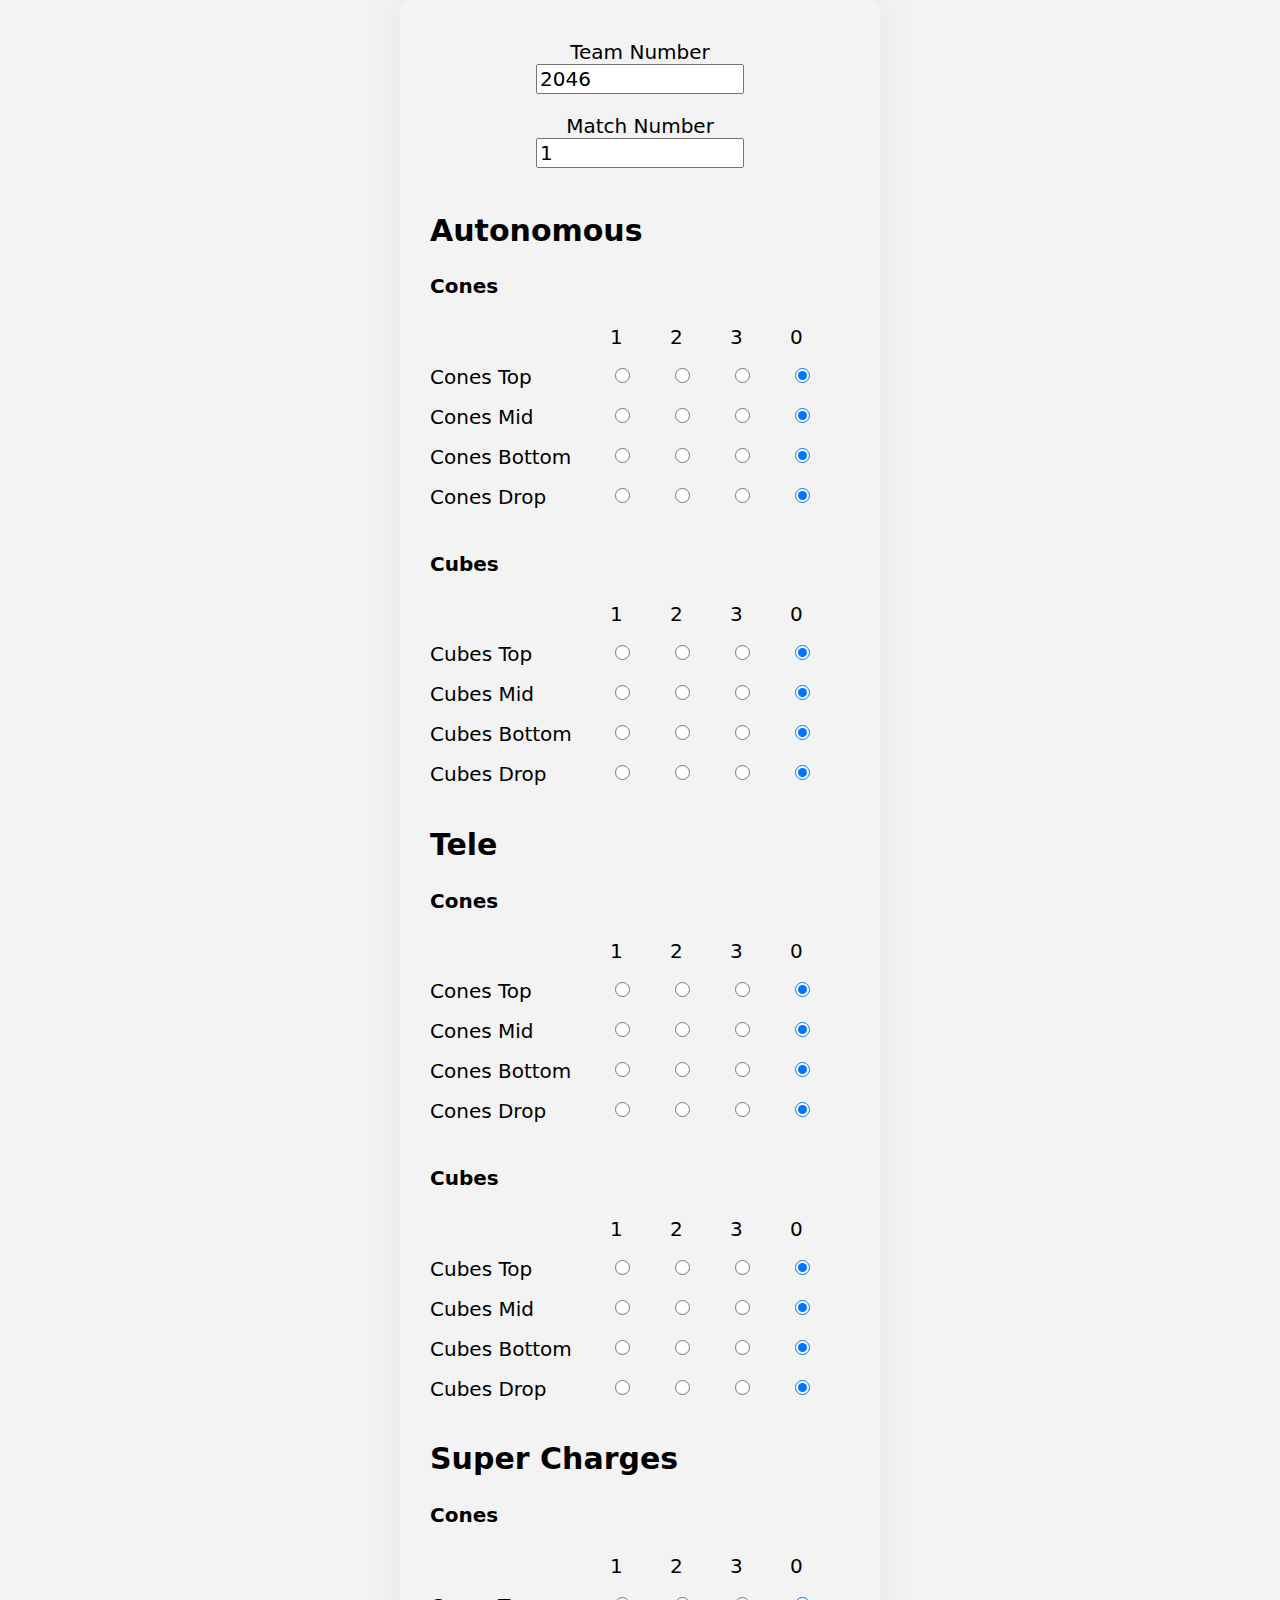
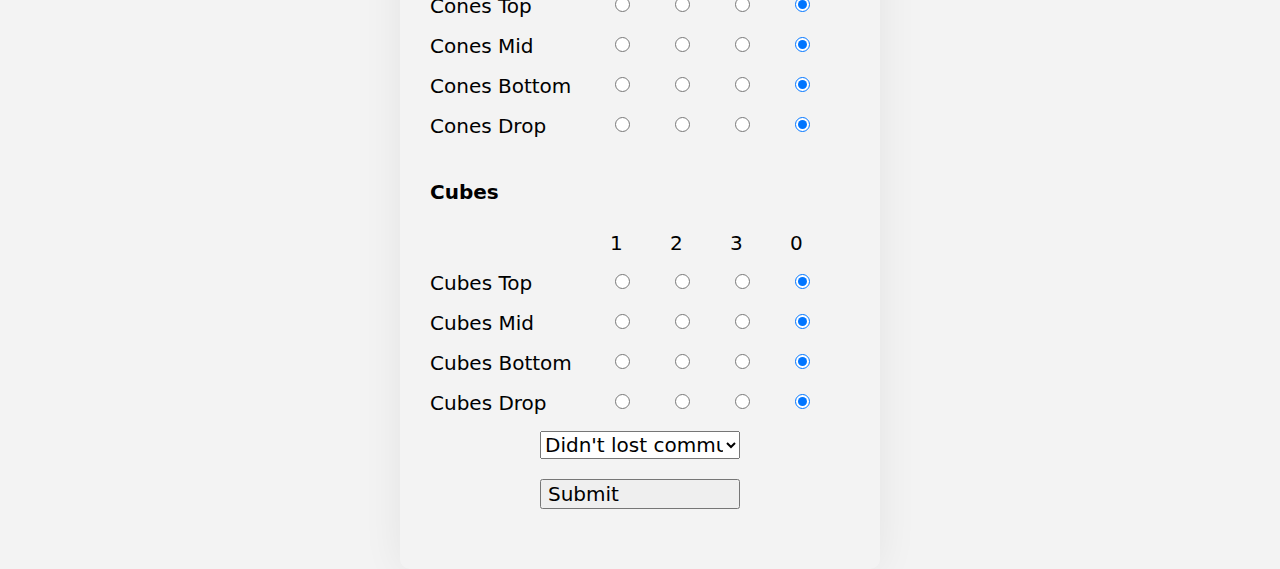
==== AppForScouts/index.html @ 61e13f90 "pushingFrombat" ====
<!DOCTYPE html>
<html lang="en-US" dir="ltr">
  <head>
    <meta charset="UTF-8" />
    <meta name="viewport" content="width=device-width,initial-scale=1" />
    <link rel="shortcut icon" href="icon512.png" />
    <title>Bear Metal Scouting</title>
    <link rel="manifest" href="manifest.json">
    <link rel="stylesheet" href="converter.css">

    
  </head>

  <style>
    
  .grid {
    display: grid;
    grid-template-columns: repeat(7, 60px);
    grid-auto-rows: 40px;
  }
  .rowLabel {
    grid-column-end: span 3;
  }

  .modal {
  display: none; /* Hidden by default */
  position: fixed; /* Stay in place */
  z-index: 1; /* Sit on top */
  left: 0;
  top: 0;
  width: 100%; /* Full width */
  height: 100%; /* Full height */
  overflow: auto; /* Enable scroll if needed */
  background-color: rgb(0,0,0); /* Fallback color */
  background-color: rgba(0,0,0,0.4); /* Black w/ opacity */
}

/* Modal Content/Box */
.modal-content {
  background-color: #fefefe;
  margin: 15% auto; /* 15% from the top and centered */
  padding: 20px;
  border: 1px solid #888;
  width: 80%; /* Could be more or less, depending on screen size */
}

/* The Close Button */
.close {
  color: #aaa;
  float: right;
  font-size: 28px;
  font-weight: bold;
}

.close:hover,
.close:focus {
  color: black;
  text-decoration: none;
  cursor: pointer;
}

  </style>
  <body>
    <form id="converter" method="POST" action="localhost://getdata.php">
        <label for="teamNumber">Team Number</label>
        <input type="number" id="teamNumber" name="teamNumberField" value="2046" />
        <label for="robotPosition">Match Number</label>
        <input type="number" id="matchNumber" name="mathNumberField" value="1" />

        <div class="Auto">
          <h2>Autonomous</h2>
          <h4>Cones</h4>
          <div class="grid">
            <div class="rowLabel"></div>
            <div class="grid-item">1</div>
            <div class="grid-item">2</div>
            <div class="grid-item">3</div>
            <div class="grid-item">0</div>
            <div class="rowLabel">Cones Top</div>
            <div class="grid-item">
              <input type="radio" name="autoConesTop" id="autoConesTop1" style="height:15px; width:15px; vertical-align: middle;" value="1">
              </div>
            <div class="grid-item">
              <input type="radio" name="autoConesTop" id="autoConesTop2" style="height:15px; width:15px; vertical-align: middle;" value="2">
              </div>
            <div class="grid-item">
              <input type="radio" name="autoConesTop" id="autoConesTop3" style="height:15px; width:15px; vertical-align: middle;" value="3">
              </div>
            <div class="grid-item">
              <input type="radio" name="autoConesTop" id="autoConesTop0" style="height:15px; width:15px; vertical-align: middle;" value="0" checked>
              </div>
  
  
              <div class="rowLabel">Cones Mid</div>
            <div class="grid-item">
              <input type="radio" name="autoConesMiddle" id="autoConesMiddle1" style="height:15px; width:15px; vertical-align: middle;" value="1">
              </div>
            <div class="grid-item">
              <input type="radio" name="autoConesMiddle" id="autoConesMiddle2" style="height:15px; width:15px; vertical-align: middle;" value="2">
              </div>
            <div class="grid-item">
              <input type="radio" name="autoConesMiddle" id="autoConesMiddle3" style="height:15px; width:15px; vertical-align: middle;" value="3">
              </div>
            <div class="grid-item">
              <input type="radio" name="autoConesMiddle" id="autoConesMiddle0" style="height:15px; width:15px; vertical-align: middle;" value="0" checked>
            </div>
  
  
             <div class="rowLabel">Cones Bottom</div>
            <div class="grid-item">
              <input type="radio" name="autoConesBottom" id="autoConesBottom1" style="height:15px; width:15px; vertical-align: middle;" value="1">
              </div>
            <div class="grid-item">
              <input type="radio" name="autoConesBottom" id="autoConesBottom2" style="height:15px; width:15px; vertical-align: middle;" value="2">
              </div>
            <div class="grid-item">
              <input type="radio" name="autoConesBottom" id="autoConesBottom3" style="height:15px; width:15px; vertical-align: middle;" value="3">
              </div>
            <div class="grid-item">
              <input type="radio" name="autoConesBottom" id="autoConesBottom0" style="height:15px; width:15px; vertical-align: middle;" value="0" checked>
            </div>
  
            
            <div class="rowLabel">Cones Drop</div>
            <div class="grid-item">
              <input type="radio" name="autoConesDrop" id="autoConesDrop1" style="height:15px; width:15px; vertical-align: middle;" value="1">
              </div>
            <div class="grid-item">
              <input type="radio" name="autoConesDrop" id="autoConesDrop2" style="height:15px; width:15px; vertical-align: middle;" value="2">
              </div>
            <div class="grid-item">
              <input type="radio" name="autoConesDrop" id="autoConesDrop3" style="height:15px; width:15px; vertical-align: middle;" value="3">
              </div>
            <div class="grid-item">
              <input type="radio" name="autoConesDrop" id="autoConesDrop0" style="height:15px; width:15px; vertical-align: middle;" value="0" checked>
            </div>
          </div>
  
  
          <h4>Cubes</h4>
          <div class="grid">
            <div class="rowLabel"></div>
            <div class="grid-item">1</div>
            <div class="grid-item">2</div>
            <div class="grid-item">3</div>
            <div class="grid-item">0</div>
            <div class="rowLabel">Cubes Top</div>
            <div class="grid-item">
              <input type="radio" name="autoCubesTop" id="autoCubesTop1" style="height:15px; width:15px; vertical-align: middle;" value="1">
              </div>
            <div class="grid-item">
              <input type="radio" name="autoCubesTop" id="autoCubesTop2" style="height:15px; width:15px; vertical-align: middle;" value="2">
              </div>
            <div class="grid-item">
              <input type="radio" name="autoCubesTop" id="autoCubesTop3" style="height:15px; width:15px; vertical-align: middle;" value="3">
              </div>
            <div class="grid-item">
              <input type="radio" name="autoCubesTop" id="autoCubesTop0" style="height:15px; width:15px; vertical-align: middle;" value="0" checked>
              </div>
  
  
              <div class="rowLabel">Cubes Mid</div>
            <div class="grid-item">
              <input type="radio" name="autoCubesMiddle" id="autoCubesMiddle1" style="height:15px; width:15px; vertical-align: middle;" value="1">
              </div>
            <div class="grid-item">
              <input type="radio" name="autoCubesMiddle" id="autoCubesMiddle2" style="height:15px; width:15px; vertical-align: middle;" value="2">
              </div>
            <div class="grid-item">
              <input type="radio" name="autoCubesMiddle" id="autoCubesMiddle3" style="height:15px; width:15px; vertical-align: middle;" value="3">
              </div>
            <div class="grid-item">
              <input type="radio" name="autoCubesMiddle" id="autoCubesMiddle0" style="height:15px; width:15px; vertical-align: middle;" value="0" checked>
            </div>
  
  
             <div class="rowLabel">Cubes Bottom</div>
            <div class="grid-item">
              <input type="radio" name="autoCubesBottom" id="autoCubesBottom1" style="height:15px; width:15px; vertical-align: middle;" value="1">
              </div>
            <div class="grid-item">
              <input type="radio" name="autoCubesBottom" id="autoCubesBottom2" style="height:15px; width:15px; vertical-align: middle;" value="2">
              </div>
            <div class="grid-item">
              <input type="radio" name="autoCubesBottom" id="autoCubesBottom3" style="height:15px; width:15px; vertical-align: middle;" value="3">
              </div>
            <div class="grid-item">
              <input type="radio" name="autoCubesBottom" id="autoCubesBottom0" style="height:15px; width:15px; vertical-align: middle;" value="0" checked>
            </div>
  
            
            <div class="rowLabel">Cubes Drop</div>
            <div class="grid-item">
              <input type="radio" name="autoCubesDrop" id="autoCubesDrop1" style="height:15px; width:15px; vertical-align: middle;" value="1">
              </div>
            <div class="grid-item">
              <input type="radio" name="autoCubesDrop" id="autoCubesDrop2" style="height:15px; width:15px; vertical-align: middle;" value="2">
              </div>
            <div class="grid-item">
              <input type="radio" name="autoCubesDrop" id="autoCubesDrop3" style="height:15px; width:15px; vertical-align: middle;" value="3">
              </div>
            <div class="grid-item">
              <input type="radio" name="autoCubesDrop" id="autoCubesDrop0" style="height:15px; width:15px; vertical-align: middle;" value="0" checked>
            </div>
          </div>
  
        </div>



        <div class="TeleNormal">
          <h2>Tele</h2>
          <h4>Cones</h4>
          <div class="grid">
            <div class="rowLabel"></div>
            <div class="grid-item">1</div>
            <div class="grid-item">2</div>
            <div class="grid-item">3</div>
            <div class="grid-item">0</div>
            <div class="rowLabel">Cones Top</div>
            <div class="grid-item">
              <input type="radio" name="teleConesTop" id="teleConesTop1" style="height:15px; width:15px; vertical-align: middle;" value="1">
              </div>
            <div class="grid-item">
              <input type="radio" name="teleConesTop" id="teleConesTop2" style="height:15px; width:15px; vertical-align: middle;" value="2">
              </div>
            <div class="grid-item">
              <input type="radio" name="teleConesTop" id="teleConesTop3" style="height:15px; width:15px; vertical-align: middle;" value="3">
              </div>
            <div class="grid-item">
              <input type="radio" name="teleConesTop" id="teleConesTop0" style="height:15px; width:15px; vertical-align: middle;" value="0" checked>
              </div>
  
  
              <div class="rowLabel">Cones Mid</div>
            <div class="grid-item">
              <input type="radio" name="teleConesMiddle" id="teleConesMiddle1" style="height:15px; width:15px; vertical-align: middle;" value="1">
              </div>
            <div class="grid-item">
              <input type="radio" name="teleConesMiddle" id="teleConesMiddle2" style="height:15px; width:15px; vertical-align: middle;" value="2">
              </div>
            <div class="grid-item">
              <input type="radio" name="teleConesMiddle" id="teleConesMiddle3" style="height:15px; width:15px; vertical-align: middle;" value="3">
              </div>
            <div class="grid-item">
              <input type="radio" name="teleConesMiddle" id="teleConesMiddle0" style="height:15px; width:15px; vertical-align: middle;" value="0" checked>
            </div>
  
  
             <div class="rowLabel">Cones Bottom</div>
            <div class="grid-item">
              <input type="radio" name="teleConesBottom" id="teleConesBottom1" style="height:15px; width:15px; vertical-align: middle;" value="1">
              </div>
            <div class="grid-item">
              <input type="radio" name="teleConesBottom" id="teleConesBottom2" style="height:15px; width:15px; vertical-align: middle;" value="2">
              </div>
            <div class="grid-item">
              <input type="radio" name="teleConesBottom" id="teleConesBottom3" style="height:15px; width:15px; vertical-align: middle;" value="3">
              </div>
            <div class="grid-item">
              <input type="radio" name="teleConesBottom" id="teleConesBottom0" style="height:15px; width:15px; vertical-align: middle;" value="0" checked>
            </div>
  
            
            <div class="rowLabel">Cones Drop</div>
            <div class="grid-item">
              <input type="radio" name="teleConesDrop" id="teleConesDrop1" style="height:15px; width:15px; vertical-align: middle;" value="1">
              </div>
            <div class="grid-item">
              <input type="radio" name="teleConesDrop" id="teleConesDrop2" style="height:15px; width:15px; vertical-align: middle;" value="2">
              </div>
            <div class="grid-item">
              <input type="radio" name="teleConesDrop" id="teleConesDrop3" style="height:15px; width:15px; vertical-align: middle;" value="3">
              </div>
            <div class="grid-item">
              <input type="radio" name="teleConesDrop" id="teleConesDrop0" style="height:15px; width:15px; vertical-align: middle;" value="0" checked>
            </div>
          </div>
  
  
          <h4>Cubes</h4>
          <div class="grid">
            <div class="rowLabel"></div>
            <div class="grid-item">1</div>
            <div class="grid-item">2</div>
            <div class="grid-item">3</div>
            <div class="grid-item">0</div>
            <div class="rowLabel">Cubes Top</div>
            <div class="grid-item">
              <input type="radio" name="teleCubesTop" id="teleCubesTop1" style="height:15px; width:15px; vertical-align: middle;" value="1">
              </div>
            <div class="grid-item">
              <input type="radio" name="teleCubesTop" id="teleCubesTop2" style="height:15px; width:15px; vertical-align: middle;" value="2">
              </div>
            <div class="grid-item">
              <input type="radio" name="teleCubesTop" id="teleCubesTop3" style="height:15px; width:15px; vertical-align: middle;" value="3">
              </div>
            <div class="grid-item">
              <input type="radio" name="teleCubesTop" id="teleCubesTop0" style="height:15px; width:15px; vertical-align: middle;" value="0" checked>
              </div>
  
  
              <div class="rowLabel">Cubes Mid</div>
            <div class="grid-item">
              <input type="radio" name="teleCubesMiddle" id="teleCubesMiddle1" style="height:15px; width:15px; vertical-align: middle;" value="1">
              </div>
            <div class="grid-item">
              <input type="radio" name="teleCubesMiddle" id="teleCubesMiddle2" style="height:15px; width:15px; vertical-align: middle;" value="2">
              </div>
            <div class="grid-item">
              <input type="radio" name="teleCubesMiddle" id="teleCubesMiddle3" style="height:15px; width:15px; vertical-align: middle;" value="3">
              </div>
            <div class="grid-item">
              <input type="radio" name="teleCubesMiddle" id="teleCubesMiddle0" style="height:15px; width:15px; vertical-align: middle;" value="0" checked>
            </div>
  
  
             <div class="rowLabel">Cubes Bottom</div>
            <div class="grid-item">
              <input type="radio" name="teleCubesBottom" id="teleCubesBottom1" style="height:15px; width:15px; vertical-align: middle;" value="1">
              </div>
            <div class="grid-item">
              <input type="radio" name="teleCubesBottom" id="teleCubesBottom2" style="height:15px; width:15px; vertical-align: middle;" value="2">
              </div>
            <div class="grid-item">
              <input type="radio" name="teleCubesBottom" id="teleCubesBottom3" style="height:15px; width:15px; vertical-align: middle;" value="3">
              </div>
            <div class="grid-item">
              <input type="radio" name="teleCubesBottom" id="teleCubesBottom0" style="height:15px; width:15px; vertical-align: middle;" value="0" checked>
            </div>
  
            
            <div class="rowLabel">Cubes Drop</div>
            <div class="grid-item">
              <input type="radio" name="teleCubesDrop" id="teleCubesDrop1" style="height:15px; width:15px; vertical-align: middle;" value="1">
              </div>
            <div class="grid-item">
              <input type="radio" name="teleCubesDrop" id="teleCubesDrop2" style="height:15px; width:15px; vertical-align: middle;" value="2">
              </div>
            <div class="grid-item">
              <input type="radio" name="teleCubesDrop" id="teleCubesDrop3" style="height:15px; width:15px; vertical-align: middle;" value="3">
              </div>
            <div class="grid-item">
              <input type="radio" name="teleCubesDrop" id="teleCubesDrop0" style="height:15px; width:15px; vertical-align: middle;" value="0" checked>
            </div>
          </div>
  
        </div>
        
        <div class="TeleSuperCharged">
          <h2>Super Charges</h2>
          <h4>Cones</h4>
          <div class="grid">
            <div class="rowLabel"></div>
            <div class="grid-item">1</div>
            <div class="grid-item">2</div>
            <div class="grid-item">3</div>
            <div class="grid-item">0</div>
            <div class="rowLabel">Cones Top</div>
            <div class="grid-item">
              <input type="radio" name="superChargeConesTop" id="superChargeConesTop1" style="height:15px; width:15px; vertical-align: middle;" value="1">
              </div>
            <div class="grid-item">
              <input type="radio" name="superChargeConesTop" id="superChargeConesTop2" style="height:15px; width:15px; vertical-align: middle;" value="2">
              </div>
            <div class="grid-item">
              <input type="radio" name="superChargeConesTop" id="superChargeConesTop3" style="height:15px; width:15px; vertical-align: middle;" value="3">
              </div>
            <div class="grid-item">
              <input type="radio" name="superChargeConesTop" id="superChargeConesTop0" style="height:15px; width:15px; vertical-align: middle;" value="0" checked>
              </div>
  
  
              <div class="rowLabel">Cones Mid</div>
            <div class="grid-item">
              <input type="radio" name="superChargeConesMiddle" id="superChargeConesMiddle1" style="height:15px; width:15px; vertical-align: middle;" value="1">
              </div>
            <div class="grid-item">
              <input type="radio" name="superChargeConesMiddle" id="superChargeConesMiddle2" style="height:15px; width:15px; vertical-align: middle;" value="2">
              </div>
            <div class="grid-item">
              <input type="radio" name="superChargeConesMiddle" id="superChargeConesMiddle3" style="height:15px; width:15px; vertical-align: middle;" value="3">
              </div>
            <div class="grid-item">
              <input type="radio" name="superChargeConesMiddle" id="superChargeConesMiddle0" style="height:15px; width:15px; vertical-align: middle;" value="0" checked>
            </div>
  
  
             <div class="rowLabel">Cones Bottom</div>
            <div class="grid-item">
              <input type="radio" name="superChargeConesBottom" id="superChargeConesBottom1" style="height:15px; width:15px; vertical-align: middle;" value="1">
              </div>
            <div class="grid-item">
              <input type="radio" name="superChargeConesBottom" id="superChargeConesBottom2" style="height:15px; width:15px; vertical-align: middle;" value="2">
              </div>
            <div class="grid-item">
              <input type="radio" name="superChargeConesBottom" id="superChargeConesBottom3" style="height:15px; width:15px; vertical-align: middle;" value="3">
              </div>
            <div class="grid-item">
              <input type="radio" name="superChargeConesBottom" id="superChargeConesBottom0" style="height:15px; width:15px; vertical-align: middle;" value="0" checked>
            </div>
  
            
            <div class="rowLabel">Cones Drop</div>
            <div class="grid-item">
              <input type="radio" name="superChargeConesDrop" id="superChargeConesDrop1" style="height:15px; width:15px; vertical-align: middle;" value="1">
              </div>
            <div class="grid-item">
              <input type="radio" name="superChargeConesDrop" id="superChargeConesDrop2" style="height:15px; width:15px; vertical-align: middle;" value="2">
              </div>
            <div class="grid-item">
              <input type="radio" name="superChargeConesDrop" id="superChargeConesDrop3" style="height:15px; width:15px; vertical-align: middle;" value="3">
              </div>
            <div class="grid-item">
              <input type="radio" name="superChargeConesDrop" id="superChargeConesDrop0" style="height:15px; width:15px; vertical-align: middle;" value="0" checked>
            </div>
          </div>
  
  
          <h4>Cubes</h4>
          <div class="grid">
            <div class="rowLabel"></div>
            <div class="grid-item">1</div>
            <div class="grid-item">2</div>
            <div class="grid-item">3</div>
            <div class="grid-item">0</div>
            <div class="rowLabel">Cubes Top</div>
            <div class="grid-item">
              <input type="radio" name="superChargeCubesTop" id="superChargeCubesTop1" style="height:15px; width:15px; vertical-align: middle;" value="1">
              </div>
            <div class="grid-item">
              <input type="radio" name="superChargeCubesTop" id="superChargeCubesTop2" style="height:15px; width:15px; vertical-align: middle;" value="2">
              </div>
            <div class="grid-item">
              <input type="radio" name="superChargeCubesTop" id="superChargeCubesTop3" style="height:15px; width:15px; vertical-align: middle;" value="3">
              </div>
            <div class="grid-item">
              <input type="radio" name="superChargeCubesTop" id="superChargeCubesTop0" style="height:15px; width:15px; vertical-align: middle;" value="0" checked>
              </div>
  
  
              <div class="rowLabel">Cubes Mid</div>
            <div class="grid-item">
              <input type="radio" name="superChargeCubesMiddle" id="superChargeCubesMiddle1" style="height:15px; width:15px; vertical-align: middle;" value="1">
              </div>
            <div class="grid-item">
              <input type="radio" name="superChargeCubesMiddle" id="superChargeCubesMiddle2" style="height:15px; width:15px; vertical-align: middle;" value="2">
              </div>
            <div class="grid-item">
              <input type="radio" name="superChargeCubesMiddle" id="superChargeCubesMiddle3" style="height:15px; width:15px; vertical-align: middle;" value="3">
              </div>
            <div class="grid-item">
              <input type="radio" name="superChargeCubesMiddle" id="superChargeCubesMiddle0" style="height:15px; width:15px; vertical-align: middle;" value="0" checked>
            </div>
  
  
             <div class="rowLabel">Cubes Bottom</div>
            <div class="grid-item">
              <input type="radio" name="superChargeCubesBottom" id="superChargeCubesBottom1" style="height:15px; width:15px; vertical-align: middle;" value="1">
              </div>
            <div class="grid-item">
              <input type="radio" name="superChargeCubesBottom" id="superChargeCubesBottom2" style="height:15px; width:15px; vertical-align: middle;" value="2">
              </div>
            <div class="grid-item">
              <input type="radio" name="superChargeCubesBottom" id="superChargeCubesBottom3" style="height:15px; width:15px; vertical-align: middle;" value="3">
              </div>
            <div class="grid-item">
              <input type="radio" name="superChargeCubesBottom" id="superChargeCubesBottom0" style="height:15px; width:15px; vertical-align: middle;" value="0" checked>
            </div>
  
            
            <div class="rowLabel">Cubes Drop</div>
            <div class="grid-item">
              <input type="radio" name="superChargeCubesDrop" id="superChargeCubesDrop1" style="height:15px; width:15px; vertical-align: middle;" value="1">
              </div>
            <div class="grid-item">
              <input type="radio" name="superChargeCubesDrop" id="superChargeCubesDrop2" style="height:15px; width:15px; vertical-align: middle;" value="2">
              </div>
            <div class="grid-item">
              <input type="radio" name="superChargeCubesDrop" id="superChargeCubesDrop3" style="height:15px; width:15px; vertical-align: middle;" value="3">
              </div>
            <div class="grid-item">
              <input type="radio" name="superChargeCubesDrop" id="superChargeCubesDrop0" style="height:15px; width:15px; vertical-align: middle;" value="0" checked>
            </div>
          </div>
  
        </div>

        <select id="communicationField" name="communication">
          <option value="0" selected>Didn't lost communication</option>
          <option value="1">Lost Communication</option>
        </select>


        <input type="submit" value="Submit">
      </form>
      <div id="myModal" class="modal">

        <!-- Modal content -->
        <div class="modal-content">
          <span class="close">&times;</span>
          <div id="qrcode">
          </div>
        </div>
      
      </div>
      
      
      <script src="converter.js"></script>
      <script src="qrcode.js" type="text/javascript"></script>
      <script>
        if('serviceWorker' in navigator) {
          navigator.serviceWorker.register('/sw.js', { scope: '/' });
        }
        </script>
  </body>
</html>
---- AppForScouts/converter.css ----
html {
    background: rgb(243, 243, 243);
    font-family: system-ui, -apple-system, BlinkMacSystemFont, 'Segoe UI', Roboto, Oxygen, Ubuntu, Cantarell, 'Open Sans', 'Helvetica Neue', sans-serif;
    font-size: 15pt;
  }
  
  html, body {
    height: 100%;
    margin: 0;
  }
  
  body {
    display: grid;
    place-items: center;
  }
  
  #converter {
    width: 20rem;
    padding: 2rem;
    border-radius: .5rem;
    box-shadow: 0 0 2rem 0 #0001;
    display: flex;
    flex-direction: column;
    align-items: center;
  }
  
  #converter input, #converter select {
    font-family: inherit;
    font-size: inherit;
    margin-block-end: 1rem;
    text-align: left;
    width: 10rem;
  }
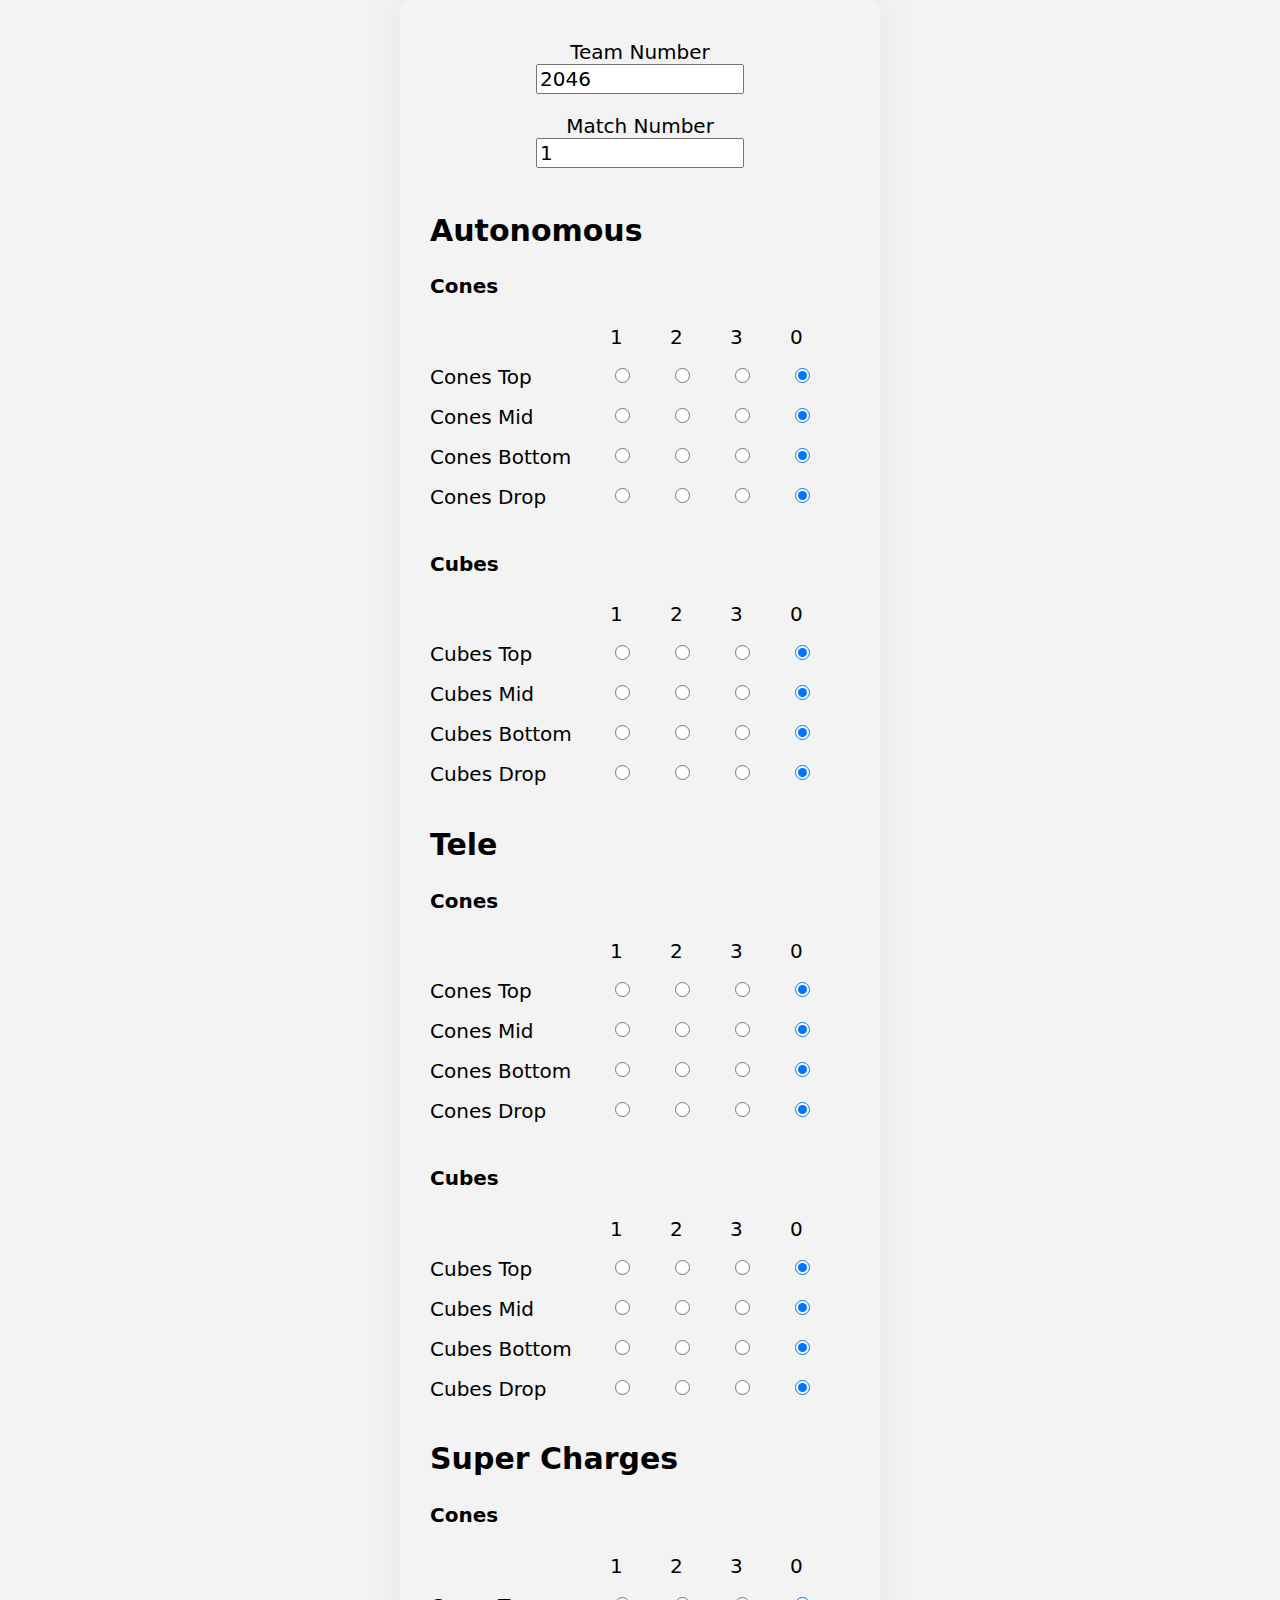
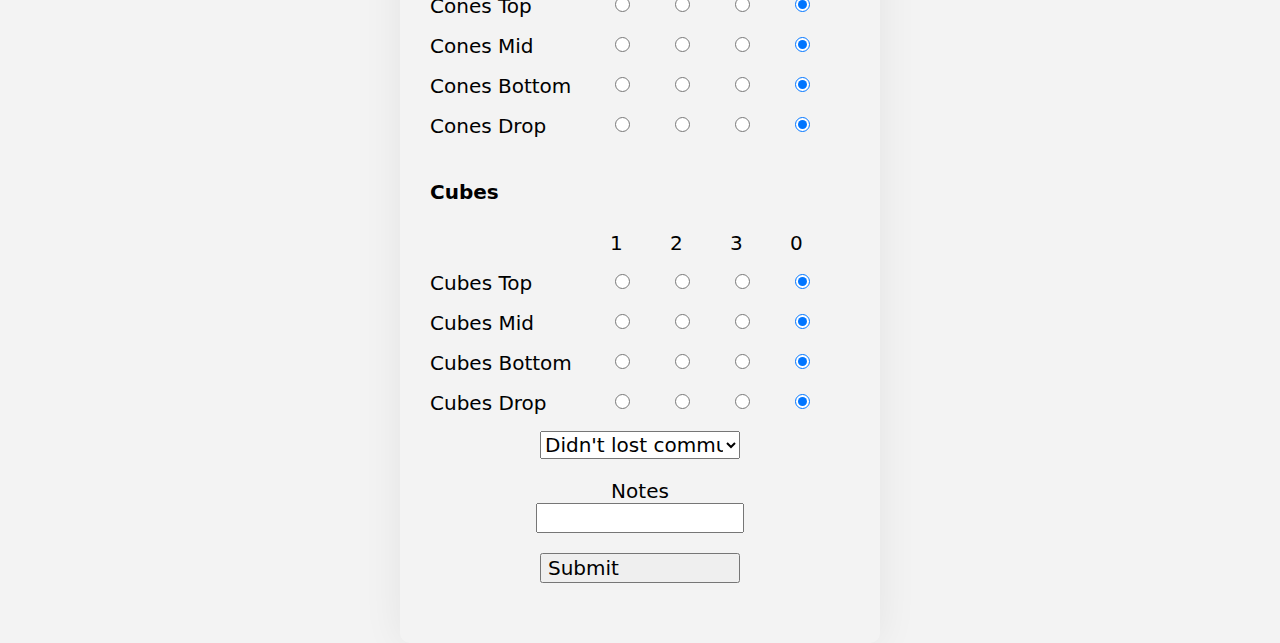
==== commit c06f935a: "pushingFrombat" ====
--- a/AppForScouts/index.html
+++ b/AppForScouts/index.html
@@ -66,7 +66,7 @@
         <input type="number" id="teamNumber" name="teamNumberField" value="2046" />
         <label for="robotPosition">Match Number</label>
         <input type="number" id="matchNumber" name="mathNumberField" value="1" />
-
+        
         <div class="Auto">
           <h2>Autonomous</h2>
           <h4>Cones</h4>
@@ -491,6 +491,8 @@
           <option value="1">Lost Communication</option>
         </select>
 
+        <label for="notes">Notes</label>
+        <input type="text" id="notes" name="notesField" value="" />
 
         <input type="submit" value="Submit">
       </form>
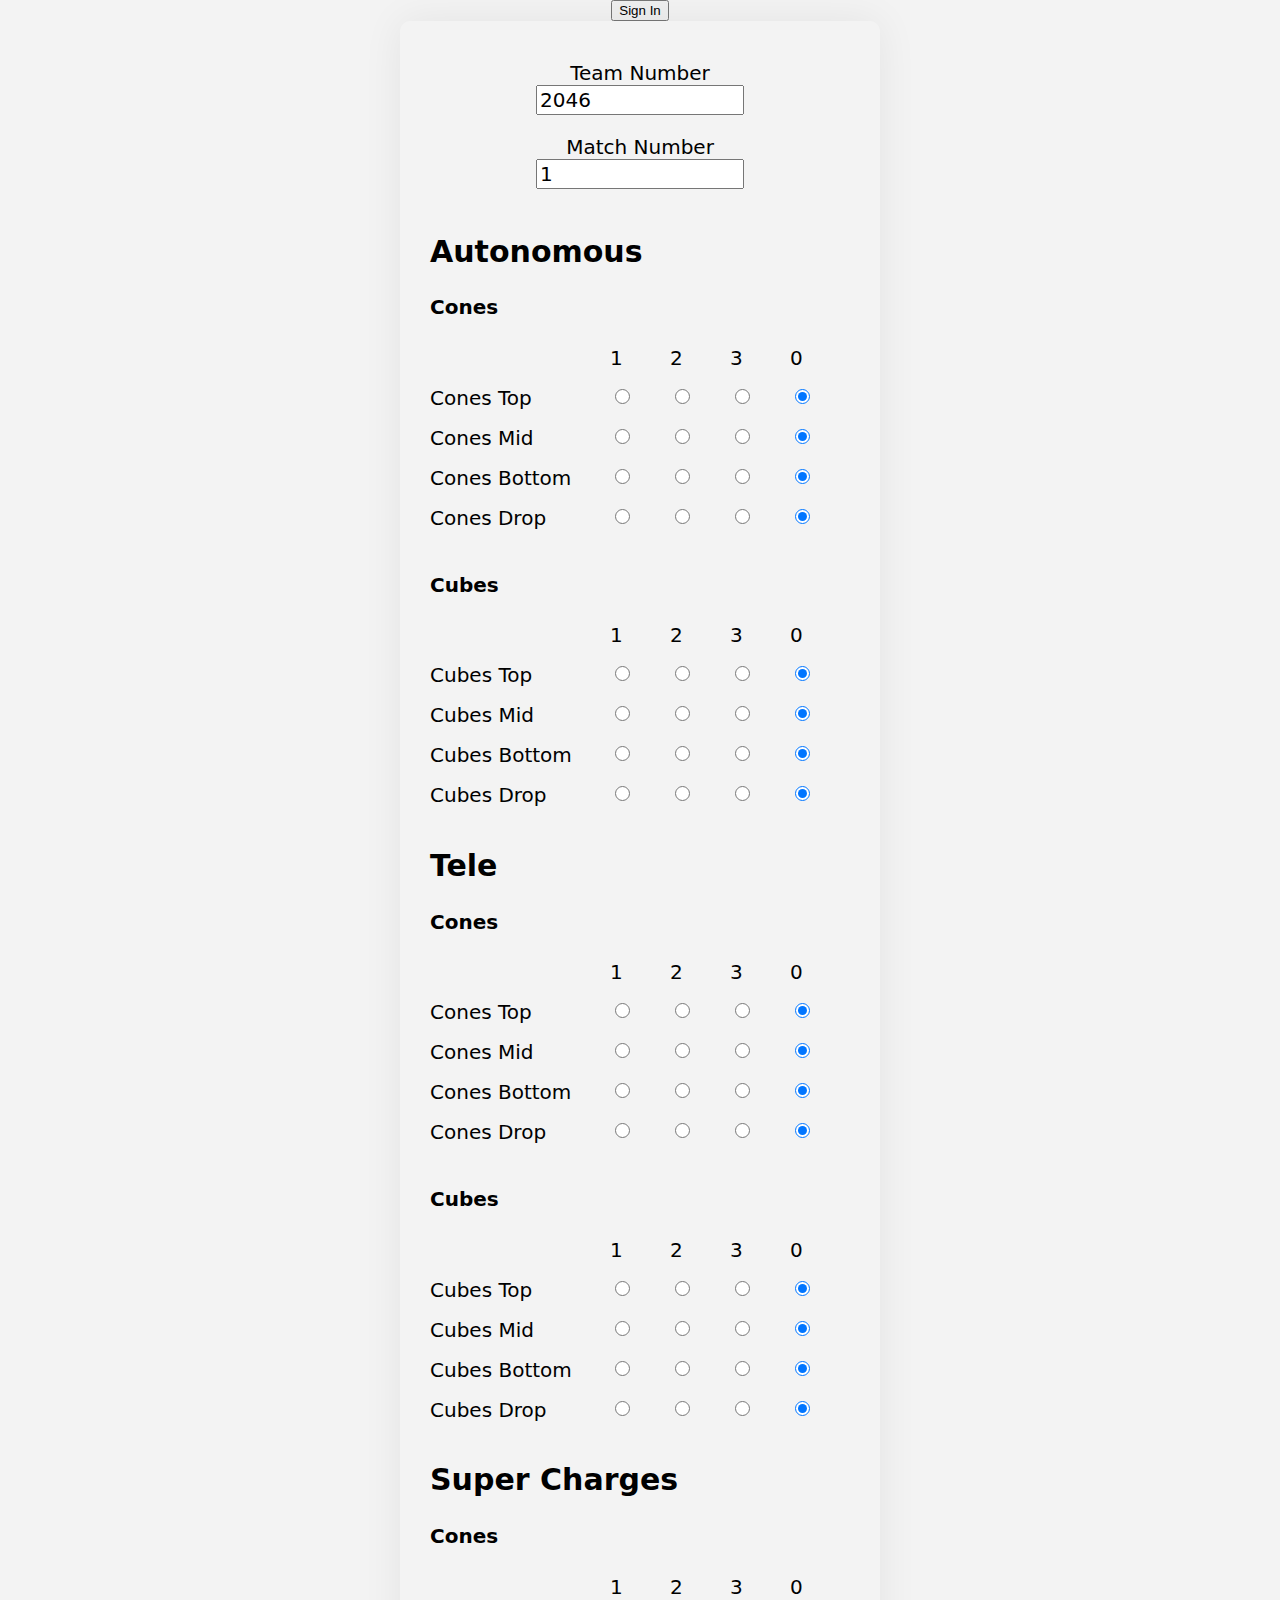
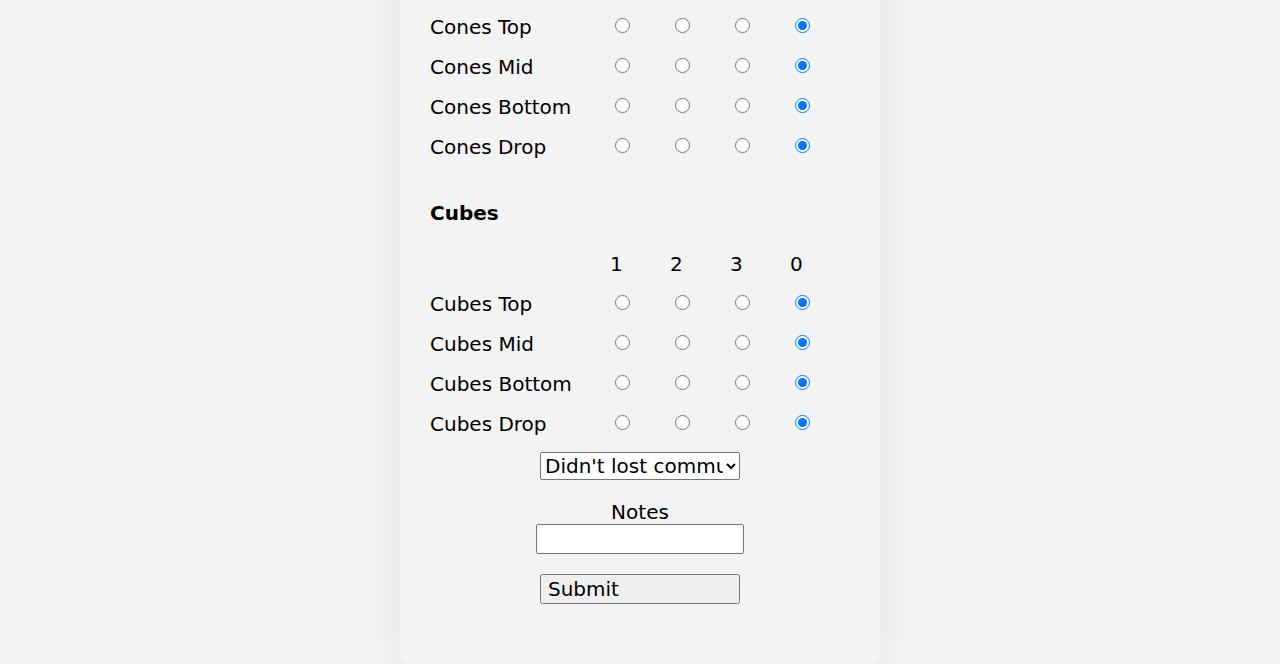
==== commit a943c180: "pushingFrombat" ====
--- a/AppForScouts/index.html
+++ b/AppForScouts/index.html
@@ -5,7 +5,7 @@
     <meta name="viewport" content="width=device-width,initial-scale=1" />
     <link rel="shortcut icon" href="icon512.png" />
     <title>Bear Metal Scouting</title>
-    <link rel="manifest" href="manifest.json">
+    <link rel="manifest" href="manifestLocal.json">
     <link rel="stylesheet" href="converter.css">
 
     
@@ -61,6 +61,8 @@
 
   </style>
   <body>
+    <script type="text/javascript" src="sheetsAPIInteraction.js"></script>
+    <button id="authorize_button" onclick="handleAuthClick()" >Sign In</button>
     <form id="converter" method="POST" action="localhost://getdata.php">
         <label for="teamNumber">Team Number</label>
         <input type="number" id="teamNumber" name="teamNumberField" value="2046" />
@@ -494,7 +496,7 @@
         <label for="notes">Notes</label>
         <input type="text" id="notes" name="notesField" value="" />
 
-        <input type="submit" value="Submit">
+        <input type="submit" value="Submit" onclick="parseData(submitted())">
       </form>
       <div id="myModal" class="modal">
 
@@ -507,12 +509,64 @@
       
       </div>
       
-      
-      <script src="converter.js"></script>
+      <script>
+                  
+          const form = document.getElementById('converter');
+          function submitted() {
+            
+            event.preventDefault();
+            var data = [];
+            //match num
+            data.push(document.getElementById("matchNumber").value);
+            //team num
+            data.push(document.getElementById("teamNumber").value);
+            //auto
+            data.push(document.querySelector("input[type='radio'][name=autoConesTop]:checked").value);
+            data.push(document.querySelector("input[type='radio'][name=autoConesMiddle]:checked").value);
+            data.push(document.querySelector("input[type='radio'][name=autoConesBottom]:checked").value);
+            data.push(document.querySelector("input[type='radio'][name=autoConesDrop]:checked").value);
+            data.push(document.querySelector("input[type='radio'][name=autoCubesTop]:checked").value);
+            data.push(document.querySelector("input[type='radio'][name=autoCubesMiddle]:checked").value);
+            data.push(document.querySelector("input[type='radio'][name=autoCubesBottom]:checked").value);
+            data.push(document.querySelector("input[type='radio'][name=autoCubesDrop]:checked").value);
+
+
+            //tele
+            data.push(document.querySelector("input[type='radio'][name=teleConesTop]:checked").value);
+            data.push(document.querySelector("input[type='radio'][name=teleConesMiddle]:checked").value);
+            data.push(document.querySelector("input[type='radio'][name=teleConesBottom]:checked").value);
+            data.push(document.querySelector("input[type='radio'][name=teleConesDrop]:checked").value);
+            data.push(document.querySelector("input[type='radio'][name=teleCubesTop]:checked").value);
+            data.push(document.querySelector("input[type='radio'][name=teleCubesMiddle]:checked").value);
+            data.push(document.querySelector("input[type='radio'][name=teleCubesBottom]:checked").value);
+            data.push(document.querySelector("input[type='radio'][name=teleCubesDrop]:checked").value);
+
+            //superCharge
+            data.push(document.querySelector("input[type='radio'][name=superChargeConesTop]:checked").value);
+            data.push(document.querySelector("input[type='radio'][name=superChargeConesMiddle]:checked").value);
+            data.push(document.querySelector("input[type='radio'][name=superChargeConesBottom]:checked").value);
+            data.push(document.querySelector("input[type='radio'][name=superChargeConesDrop]:checked").value);
+            data.push(document.querySelector("input[type='radio'][name=superChargeCubesTop]:checked").value);
+            data.push(document.querySelector("input[type='radio'][name=superChargeCubesMiddle]:checked").value);
+            data.push(document.querySelector("input[type='radio'][name=superChargeCubesBottom]:checked").value);
+            data.push(document.querySelector("input[type='radio'][name=superChargeCubesDrop]:checked").value);
+
+            //i dont' care about times over charge station cause i'm tired
+            data.push("0");
+            //comms
+            data.push(document.getElementById("communicationField").value);
+
+            //notes
+            data.push(document.getElementById('notes').value);
+            return data;
+        }
+      </script>
       <script src="qrcode.js" type="text/javascript"></script>
+      <script async defer src="https://apis.google.com/js/api.js" onload="gapiLoaded()"></script>
+      <script async defer src="https://accounts.google.com/gsi/client" onload="gisLoaded()"></script>
       <script>
         if('serviceWorker' in navigator) {
-          navigator.serviceWorker.register('/sw.js', { scope: '/' });
+          navigator.serviceWorker.register('sw.js', { scope: '/AppForScouts/' });
         }
         </script>
   </body>
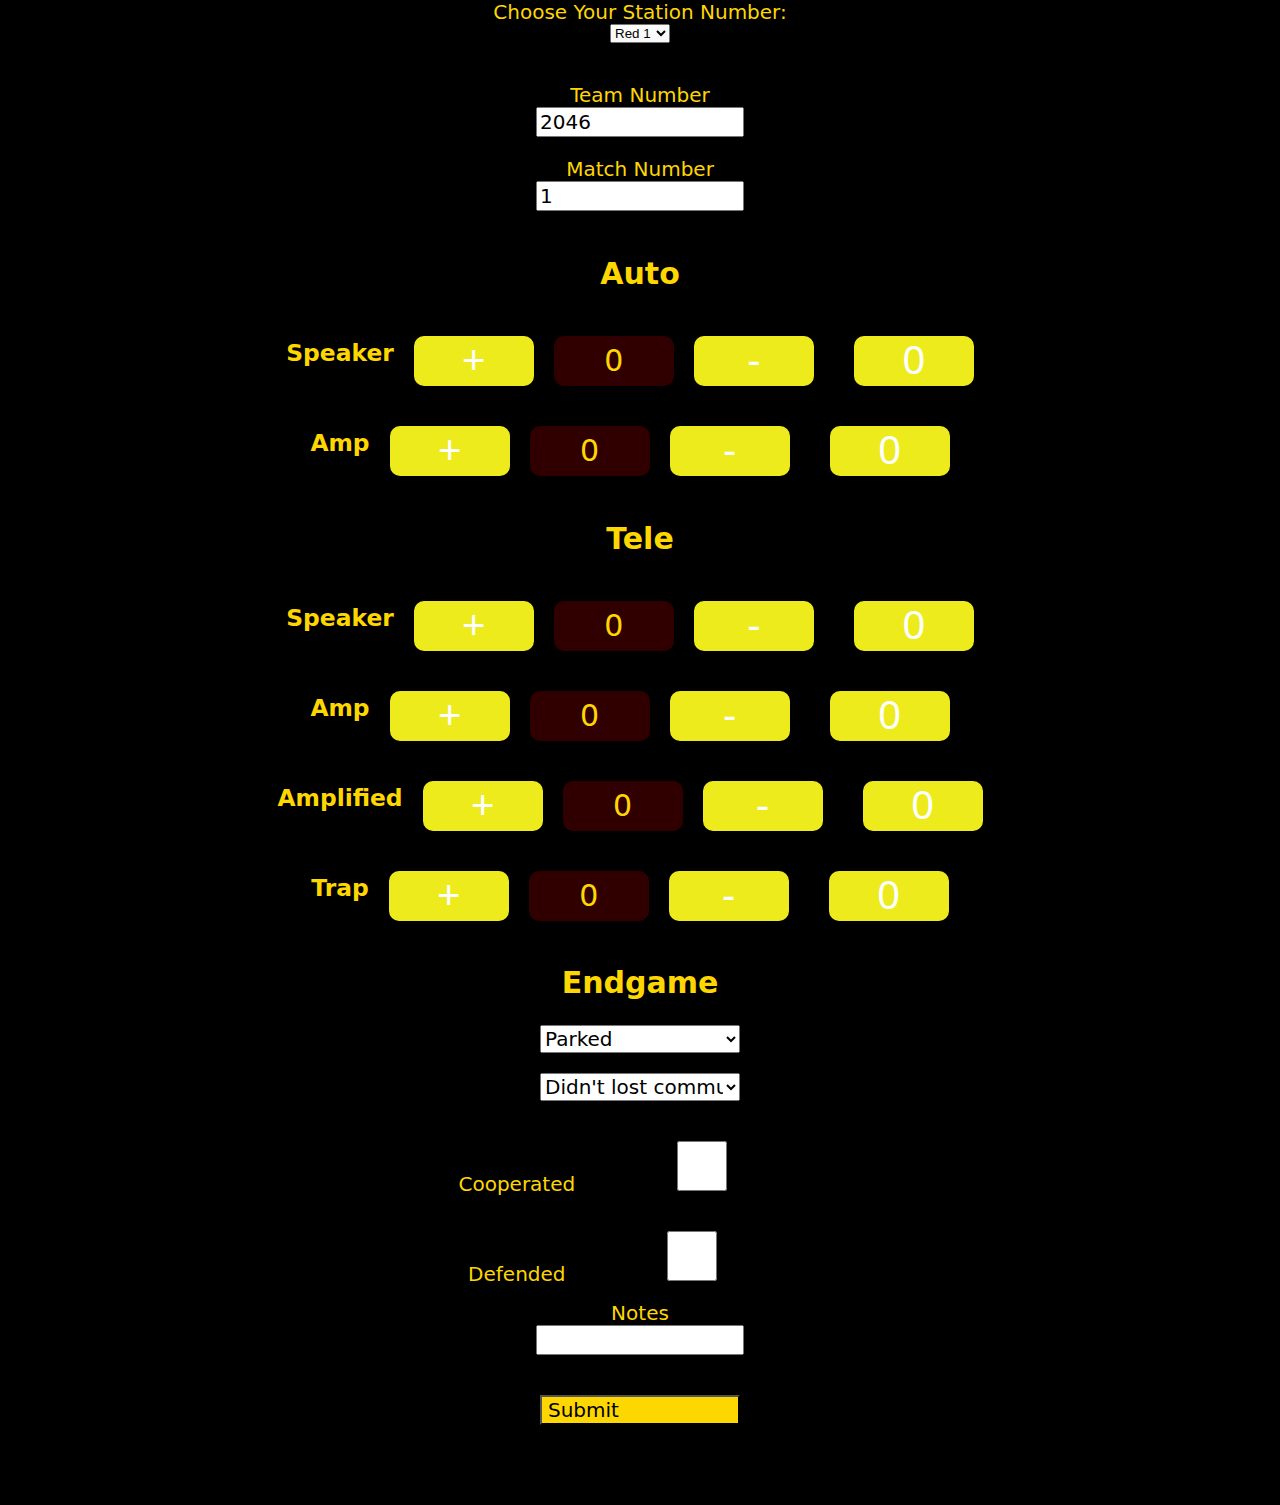
==== commit 90619b40: "updated the UI for 2023" ====
--- a/AppForScouts/index.html
+++ b/AppForScouts/index.html
@@ -5,569 +5,410 @@
     <meta name="viewport" content="width=device-width,initial-scale=1" />
     <link rel="shortcut icon" href="icon512.png" />
     <title>Bear Metal Scouting</title>
-    <link rel="manifest" href="manifestLocal.json">
+    <link rel="manifest" href="manifest.json">
     <link rel="stylesheet" href="converter.css">
 
     
   </head>
 
   <style>
-    
-  .grid {
-    display: grid;
-    grid-template-columns: repeat(7, 60px);
-    grid-auto-rows: 40px;
-  }
-  .rowLabel {
-    grid-column-end: span 3;
-  }
-
-  .modal {
-  display: none; /* Hidden by default */
-  position: fixed; /* Stay in place */
-  z-index: 1; /* Sit on top */
-  left: 0;
-  top: 0;
-  width: 100%; /* Full width */
-  height: 100%; /* Full height */
-  overflow: auto; /* Enable scroll if needed */
-  background-color: rgb(0,0,0); /* Fallback color */
-  background-color: rgba(0,0,0,0.4); /* Black w/ opacity */
+
+.value{
+    height: 50px;
+    min-width: 120px;
+    border-radius: 10px;
+    background-color: rgba(255, 0, 0, 0.187);
+    margin-top: 20px;
+    font-size: 30px;
+    display: flex;
+    justify-content: center;
+    align-items: center;
 }
 
-/* Modal Content/Box */
-.modal-content {
-  background-color: #fefefe;
-  margin: 15% auto; /* 15% from the top and centered */
-  padding: 20px;
-  border: 1px solid #888;
-  width: 80%; /* Could be more or less, depending on screen size */
+.button{
+    height: 50px;
+    width: 120px;
+    padding: 0 40px;
+    border-radius: 10px;
+    font-size: 40px;
+    background-color: #eeeb1d;
+    border: 2px solid #eeeb1d;
+    color: white;
+    margin: 20px;
 }
-
-/* The Close Button */
-.close {
-  color: #aaa;
-  float: right;
-  font-size: 28px;
-  font-weight: bold;
+.counter{
+    display: flex;
+    justify-content: center;
 }
-
-.close:hover,
-.close:focus {
-  color: black;
-  text-decoration: none;
-  cursor: pointer;
+.Auto, .Tele, .Endgame{
+    display: flex;
+    flex-direction: column;
+    justify-content: center;
+    align-items: center;
 }
+
+
+    .modal {
+    display: none; /* Hidden by default */
+    position: fixed; /* Stay in place */
+    z-index: 1; /* Sit on top */
+    left: 0;
+    top: 0;
+    width: 100%; /* Full width */
+    height: 100%; /* Full height */
+    overflow: auto; /* Enable scroll if needed */
+    background-color: rgb(0,0,0); /* Fallback color */
+    background-color: rgba(0,0,0,0.4); /* Black w/ opacity */
+    }
+
+    /* Modal Content/Box */
+    .modal-content {
+      background-color: #fefefe;
+      margin: 15% auto; /* 15% from the top and centered */
+      padding: 20px;
+      border: 1px solid #888;
+      width: 80%; /* Could be more or less, depending on screen size */
+    }
+
+    /* The Close Button */
+    .close {
+      color: gold;
+      float: right;
+      font-size: 28px;
+      font-weight: bold;
+
+    }
+
+
+    .close:hover,
+    .close:focus {
+      color: black;
+      text-decoration: none;
+      cursor: pointer;
+    }
+
+    input[type="submit"] {
+      color: black;
+      background-color: gold;
+      text-shadow: 0 0 0 black;
+      -webkit-text-fill-color: transparent;
+      text-align: center;
+    }
+
 
   </style>
   <body>
     <script type="text/javascript" src="sheetsAPIInteraction.js"></script>
-    <button id="authorize_button" onclick="handleAuthClick()" >Sign In</button>
+    <label for="station-id">Choose Your Station Number:</label>
+    <select name="station-id" id="station-id">
+      <option value=0>Red 1</option>
+      <option value=1>Red 2</option>
+      <option value=2>Red 3</option>
+      <option value=3>Blue 1</option>
+      <option value=4>Blue 2</option>
+      <option value=5>Blue 3</option>
+    </select>
+
     <form id="converter" method="POST" action="localhost://getdata.php">
-        <label for="teamNumber">Team Number</label>
-        <input type="number" id="teamNumber" name="teamNumberField" value="2046" />
-        <label for="robotPosition">Match Number</label>
-        <input type="number" id="matchNumber" name="mathNumberField" value="1" />
-        
-        <div class="Auto">
-          <h2>Autonomous</h2>
-          <h4>Cones</h4>
-          <div class="grid">
-            <div class="rowLabel"></div>
-            <div class="grid-item">1</div>
-            <div class="grid-item">2</div>
-            <div class="grid-item">3</div>
-            <div class="grid-item">0</div>
-            <div class="rowLabel">Cones Top</div>
-            <div class="grid-item">
-              <input type="radio" name="autoConesTop" id="autoConesTop1" style="height:15px; width:15px; vertical-align: middle;" value="1">
-              </div>
-            <div class="grid-item">
-              <input type="radio" name="autoConesTop" id="autoConesTop2" style="height:15px; width:15px; vertical-align: middle;" value="2">
-              </div>
-            <div class="grid-item">
-              <input type="radio" name="autoConesTop" id="autoConesTop3" style="height:15px; width:15px; vertical-align: middle;" value="3">
-              </div>
-            <div class="grid-item">
-              <input type="radio" name="autoConesTop" id="autoConesTop0" style="height:15px; width:15px; vertical-align: middle;" value="0" checked>
-              </div>
-  
-  
-              <div class="rowLabel">Cones Mid</div>
-            <div class="grid-item">
-              <input type="radio" name="autoConesMiddle" id="autoConesMiddle1" style="height:15px; width:15px; vertical-align: middle;" value="1">
-              </div>
-            <div class="grid-item">
-              <input type="radio" name="autoConesMiddle" id="autoConesMiddle2" style="height:15px; width:15px; vertical-align: middle;" value="2">
-              </div>
-            <div class="grid-item">
-              <input type="radio" name="autoConesMiddle" id="autoConesMiddle3" style="height:15px; width:15px; vertical-align: middle;" value="3">
-              </div>
-            <div class="grid-item">
-              <input type="radio" name="autoConesMiddle" id="autoConesMiddle0" style="height:15px; width:15px; vertical-align: middle;" value="0" checked>
-            </div>
-  
-  
-             <div class="rowLabel">Cones Bottom</div>
-            <div class="grid-item">
-              <input type="radio" name="autoConesBottom" id="autoConesBottom1" style="height:15px; width:15px; vertical-align: middle;" value="1">
-              </div>
-            <div class="grid-item">
-              <input type="radio" name="autoConesBottom" id="autoConesBottom2" style="height:15px; width:15px; vertical-align: middle;" value="2">
-              </div>
-            <div class="grid-item">
-              <input type="radio" name="autoConesBottom" id="autoConesBottom3" style="height:15px; width:15px; vertical-align: middle;" value="3">
-              </div>
-            <div class="grid-item">
-              <input type="radio" name="autoConesBottom" id="autoConesBottom0" style="height:15px; width:15px; vertical-align: middle;" value="0" checked>
-            </div>
-  
-            
-            <div class="rowLabel">Cones Drop</div>
-            <div class="grid-item">
-              <input type="radio" name="autoConesDrop" id="autoConesDrop1" style="height:15px; width:15px; vertical-align: middle;" value="1">
-              </div>
-            <div class="grid-item">
-              <input type="radio" name="autoConesDrop" id="autoConesDrop2" style="height:15px; width:15px; vertical-align: middle;" value="2">
-              </div>
-            <div class="grid-item">
-              <input type="radio" name="autoConesDrop" id="autoConesDrop3" style="height:15px; width:15px; vertical-align: middle;" value="3">
-              </div>
-            <div class="grid-item">
-              <input type="radio" name="autoConesDrop" id="autoConesDrop0" style="height:15px; width:15px; vertical-align: middle;" value="0" checked>
-            </div>
-          </div>
-  
-  
-          <h4>Cubes</h4>
-          <div class="grid">
-            <div class="rowLabel"></div>
-            <div class="grid-item">1</div>
-            <div class="grid-item">2</div>
-            <div class="grid-item">3</div>
-            <div class="grid-item">0</div>
-            <div class="rowLabel">Cubes Top</div>
-            <div class="grid-item">
-              <input type="radio" name="autoCubesTop" id="autoCubesTop1" style="height:15px; width:15px; vertical-align: middle;" value="1">
-              </div>
-            <div class="grid-item">
-              <input type="radio" name="autoCubesTop" id="autoCubesTop2" style="height:15px; width:15px; vertical-align: middle;" value="2">
-              </div>
-            <div class="grid-item">
-              <input type="radio" name="autoCubesTop" id="autoCubesTop3" style="height:15px; width:15px; vertical-align: middle;" value="3">
-              </div>
-            <div class="grid-item">
-              <input type="radio" name="autoCubesTop" id="autoCubesTop0" style="height:15px; width:15px; vertical-align: middle;" value="0" checked>
-              </div>
-  
-  
-              <div class="rowLabel">Cubes Mid</div>
-            <div class="grid-item">
-              <input type="radio" name="autoCubesMiddle" id="autoCubesMiddle1" style="height:15px; width:15px; vertical-align: middle;" value="1">
-              </div>
-            <div class="grid-item">
-              <input type="radio" name="autoCubesMiddle" id="autoCubesMiddle2" style="height:15px; width:15px; vertical-align: middle;" value="2">
-              </div>
-            <div class="grid-item">
-              <input type="radio" name="autoCubesMiddle" id="autoCubesMiddle3" style="height:15px; width:15px; vertical-align: middle;" value="3">
-              </div>
-            <div class="grid-item">
-              <input type="radio" name="autoCubesMiddle" id="autoCubesMiddle0" style="height:15px; width:15px; vertical-align: middle;" value="0" checked>
-            </div>
-  
-  
-             <div class="rowLabel">Cubes Bottom</div>
-            <div class="grid-item">
-              <input type="radio" name="autoCubesBottom" id="autoCubesBottom1" style="height:15px; width:15px; vertical-align: middle;" value="1">
-              </div>
-            <div class="grid-item">
-              <input type="radio" name="autoCubesBottom" id="autoCubesBottom2" style="height:15px; width:15px; vertical-align: middle;" value="2">
-              </div>
-            <div class="grid-item">
-              <input type="radio" name="autoCubesBottom" id="autoCubesBottom3" style="height:15px; width:15px; vertical-align: middle;" value="3">
-              </div>
-            <div class="grid-item">
-              <input type="radio" name="autoCubesBottom" id="autoCubesBottom0" style="height:15px; width:15px; vertical-align: middle;" value="0" checked>
-            </div>
-  
-            
-            <div class="rowLabel">Cubes Drop</div>
-            <div class="grid-item">
-              <input type="radio" name="autoCubesDrop" id="autoCubesDrop1" style="height:15px; width:15px; vertical-align: middle;" value="1">
-              </div>
-            <div class="grid-item">
-              <input type="radio" name="autoCubesDrop" id="autoCubesDrop2" style="height:15px; width:15px; vertical-align: middle;" value="2">
-              </div>
-            <div class="grid-item">
-              <input type="radio" name="autoCubesDrop" id="autoCubesDrop3" style="height:15px; width:15px; vertical-align: middle;" value="3">
-              </div>
-            <div class="grid-item">
-              <input type="radio" name="autoCubesDrop" id="autoCubesDrop0" style="height:15px; width:15px; vertical-align: middle;" value="0" checked>
-            </div>
-          </div>
-  
-        </div>
-
-
-
-        <div class="TeleNormal">
-          <h2>Tele</h2>
-          <h4>Cones</h4>
-          <div class="grid">
-            <div class="rowLabel"></div>
-            <div class="grid-item">1</div>
-            <div class="grid-item">2</div>
-            <div class="grid-item">3</div>
-            <div class="grid-item">0</div>
-            <div class="rowLabel">Cones Top</div>
-            <div class="grid-item">
-              <input type="radio" name="teleConesTop" id="teleConesTop1" style="height:15px; width:15px; vertical-align: middle;" value="1">
-              </div>
-            <div class="grid-item">
-              <input type="radio" name="teleConesTop" id="teleConesTop2" style="height:15px; width:15px; vertical-align: middle;" value="2">
-              </div>
-            <div class="grid-item">
-              <input type="radio" name="teleConesTop" id="teleConesTop3" style="height:15px; width:15px; vertical-align: middle;" value="3">
-              </div>
-            <div class="grid-item">
-              <input type="radio" name="teleConesTop" id="teleConesTop0" style="height:15px; width:15px; vertical-align: middle;" value="0" checked>
-              </div>
-  
-  
-              <div class="rowLabel">Cones Mid</div>
-            <div class="grid-item">
-              <input type="radio" name="teleConesMiddle" id="teleConesMiddle1" style="height:15px; width:15px; vertical-align: middle;" value="1">
-              </div>
-            <div class="grid-item">
-              <input type="radio" name="teleConesMiddle" id="teleConesMiddle2" style="height:15px; width:15px; vertical-align: middle;" value="2">
-              </div>
-            <div class="grid-item">
-              <input type="radio" name="teleConesMiddle" id="teleConesMiddle3" style="height:15px; width:15px; vertical-align: middle;" value="3">
-              </div>
-            <div class="grid-item">
-              <input type="radio" name="teleConesMiddle" id="teleConesMiddle0" style="height:15px; width:15px; vertical-align: middle;" value="0" checked>
-            </div>
-  
-  
-             <div class="rowLabel">Cones Bottom</div>
-            <div class="grid-item">
-              <input type="radio" name="teleConesBottom" id="teleConesBottom1" style="height:15px; width:15px; vertical-align: middle;" value="1">
-              </div>
-            <div class="grid-item">
-              <input type="radio" name="teleConesBottom" id="teleConesBottom2" style="height:15px; width:15px; vertical-align: middle;" value="2">
-              </div>
-            <div class="grid-item">
-              <input type="radio" name="teleConesBottom" id="teleConesBottom3" style="height:15px; width:15px; vertical-align: middle;" value="3">
-              </div>
-            <div class="grid-item">
-              <input type="radio" name="teleConesBottom" id="teleConesBottom0" style="height:15px; width:15px; vertical-align: middle;" value="0" checked>
-            </div>
-  
-            
-            <div class="rowLabel">Cones Drop</div>
-            <div class="grid-item">
-              <input type="radio" name="teleConesDrop" id="teleConesDrop1" style="height:15px; width:15px; vertical-align: middle;" value="1">
-              </div>
-            <div class="grid-item">
-              <input type="radio" name="teleConesDrop" id="teleConesDrop2" style="height:15px; width:15px; vertical-align: middle;" value="2">
-              </div>
-            <div class="grid-item">
-              <input type="radio" name="teleConesDrop" id="teleConesDrop3" style="height:15px; width:15px; vertical-align: middle;" value="3">
-              </div>
-            <div class="grid-item">
-              <input type="radio" name="teleConesDrop" id="teleConesDrop0" style="height:15px; width:15px; vertical-align: middle;" value="0" checked>
-            </div>
-          </div>
-  
-  
-          <h4>Cubes</h4>
-          <div class="grid">
-            <div class="rowLabel"></div>
-            <div class="grid-item">1</div>
-            <div class="grid-item">2</div>
-            <div class="grid-item">3</div>
-            <div class="grid-item">0</div>
-            <div class="rowLabel">Cubes Top</div>
-            <div class="grid-item">
-              <input type="radio" name="teleCubesTop" id="teleCubesTop1" style="height:15px; width:15px; vertical-align: middle;" value="1">
-              </div>
-            <div class="grid-item">
-              <input type="radio" name="teleCubesTop" id="teleCubesTop2" style="height:15px; width:15px; vertical-align: middle;" value="2">
-              </div>
-            <div class="grid-item">
-              <input type="radio" name="teleCubesTop" id="teleCubesTop3" style="height:15px; width:15px; vertical-align: middle;" value="3">
-              </div>
-            <div class="grid-item">
-              <input type="radio" name="teleCubesTop" id="teleCubesTop0" style="height:15px; width:15px; vertical-align: middle;" value="0" checked>
-              </div>
-  
-  
-              <div class="rowLabel">Cubes Mid</div>
-            <div class="grid-item">
-              <input type="radio" name="teleCubesMiddle" id="teleCubesMiddle1" style="height:15px; width:15px; vertical-align: middle;" value="1">
-              </div>
-            <div class="grid-item">
-              <input type="radio" name="teleCubesMiddle" id="teleCubesMiddle2" style="height:15px; width:15px; vertical-align: middle;" value="2">
-              </div>
-            <div class="grid-item">
-              <input type="radio" name="teleCubesMiddle" id="teleCubesMiddle3" style="height:15px; width:15px; vertical-align: middle;" value="3">
-              </div>
-            <div class="grid-item">
-              <input type="radio" name="teleCubesMiddle" id="teleCubesMiddle0" style="height:15px; width:15px; vertical-align: middle;" value="0" checked>
-            </div>
-  
-  
-             <div class="rowLabel">Cubes Bottom</div>
-            <div class="grid-item">
-              <input type="radio" name="teleCubesBottom" id="teleCubesBottom1" style="height:15px; width:15px; vertical-align: middle;" value="1">
-              </div>
-            <div class="grid-item">
-              <input type="radio" name="teleCubesBottom" id="teleCubesBottom2" style="height:15px; width:15px; vertical-align: middle;" value="2">
-              </div>
-            <div class="grid-item">
-              <input type="radio" name="teleCubesBottom" id="teleCubesBottom3" style="height:15px; width:15px; vertical-align: middle;" value="3">
-              </div>
-            <div class="grid-item">
-              <input type="radio" name="teleCubesBottom" id="teleCubesBottom0" style="height:15px; width:15px; vertical-align: middle;" value="0" checked>
-            </div>
-  
-            
-            <div class="rowLabel">Cubes Drop</div>
-            <div class="grid-item">
-              <input type="radio" name="teleCubesDrop" id="teleCubesDrop1" style="height:15px; width:15px; vertical-align: middle;" value="1">
-              </div>
-            <div class="grid-item">
-              <input type="radio" name="teleCubesDrop" id="teleCubesDrop2" style="height:15px; width:15px; vertical-align: middle;" value="2">
-              </div>
-            <div class="grid-item">
-              <input type="radio" name="teleCubesDrop" id="teleCubesDrop3" style="height:15px; width:15px; vertical-align: middle;" value="3">
-              </div>
-            <div class="grid-item">
-              <input type="radio" name="teleCubesDrop" id="teleCubesDrop0" style="height:15px; width:15px; vertical-align: middle;" value="0" checked>
-            </div>
-          </div>
-  
-        </div>
-        
-        <div class="TeleSuperCharged">
-          <h2>Super Charges</h2>
-          <h4>Cones</h4>
-          <div class="grid">
-            <div class="rowLabel"></div>
-            <div class="grid-item">1</div>
-            <div class="grid-item">2</div>
-            <div class="grid-item">3</div>
-            <div class="grid-item">0</div>
-            <div class="rowLabel">Cones Top</div>
-            <div class="grid-item">
-              <input type="radio" name="superChargeConesTop" id="superChargeConesTop1" style="height:15px; width:15px; vertical-align: middle;" value="1">
-              </div>
-            <div class="grid-item">
-              <input type="radio" name="superChargeConesTop" id="superChargeConesTop2" style="height:15px; width:15px; vertical-align: middle;" value="2">
-              </div>
-            <div class="grid-item">
-              <input type="radio" name="superChargeConesTop" id="superChargeConesTop3" style="height:15px; width:15px; vertical-align: middle;" value="3">
-              </div>
-            <div class="grid-item">
-              <input type="radio" name="superChargeConesTop" id="superChargeConesTop0" style="height:15px; width:15px; vertical-align: middle;" value="0" checked>
-              </div>
-  
-  
-              <div class="rowLabel">Cones Mid</div>
-            <div class="grid-item">
-              <input type="radio" name="superChargeConesMiddle" id="superChargeConesMiddle1" style="height:15px; width:15px; vertical-align: middle;" value="1">
-              </div>
-            <div class="grid-item">
-              <input type="radio" name="superChargeConesMiddle" id="superChargeConesMiddle2" style="height:15px; width:15px; vertical-align: middle;" value="2">
-              </div>
-            <div class="grid-item">
-              <input type="radio" name="superChargeConesMiddle" id="superChargeConesMiddle3" style="height:15px; width:15px; vertical-align: middle;" value="3">
-              </div>
-            <div class="grid-item">
-              <input type="radio" name="superChargeConesMiddle" id="superChargeConesMiddle0" style="height:15px; width:15px; vertical-align: middle;" value="0" checked>
-            </div>
-  
-  
-             <div class="rowLabel">Cones Bottom</div>
-            <div class="grid-item">
-              <input type="radio" name="superChargeConesBottom" id="superChargeConesBottom1" style="height:15px; width:15px; vertical-align: middle;" value="1">
-              </div>
-            <div class="grid-item">
-              <input type="radio" name="superChargeConesBottom" id="superChargeConesBottom2" style="height:15px; width:15px; vertical-align: middle;" value="2">
-              </div>
-            <div class="grid-item">
-              <input type="radio" name="superChargeConesBottom" id="superChargeConesBottom3" style="height:15px; width:15px; vertical-align: middle;" value="3">
-              </div>
-            <div class="grid-item">
-              <input type="radio" name="superChargeConesBottom" id="superChargeConesBottom0" style="height:15px; width:15px; vertical-align: middle;" value="0" checked>
-            </div>
-  
-            
-            <div class="rowLabel">Cones Drop</div>
-            <div class="grid-item">
-              <input type="radio" name="superChargeConesDrop" id="superChargeConesDrop1" style="height:15px; width:15px; vertical-align: middle;" value="1">
-              </div>
-            <div class="grid-item">
-              <input type="radio" name="superChargeConesDrop" id="superChargeConesDrop2" style="height:15px; width:15px; vertical-align: middle;" value="2">
-              </div>
-            <div class="grid-item">
-              <input type="radio" name="superChargeConesDrop" id="superChargeConesDrop3" style="height:15px; width:15px; vertical-align: middle;" value="3">
-              </div>
-            <div class="grid-item">
-              <input type="radio" name="superChargeConesDrop" id="superChargeConesDrop0" style="height:15px; width:15px; vertical-align: middle;" value="0" checked>
-            </div>
-          </div>
-  
-  
-          <h4>Cubes</h4>
-          <div class="grid">
-            <div class="rowLabel"></div>
-            <div class="grid-item">1</div>
-            <div class="grid-item">2</div>
-            <div class="grid-item">3</div>
-            <div class="grid-item">0</div>
-            <div class="rowLabel">Cubes Top</div>
-            <div class="grid-item">
-              <input type="radio" name="superChargeCubesTop" id="superChargeCubesTop1" style="height:15px; width:15px; vertical-align: middle;" value="1">
-              </div>
-            <div class="grid-item">
-              <input type="radio" name="superChargeCubesTop" id="superChargeCubesTop2" style="height:15px; width:15px; vertical-align: middle;" value="2">
-              </div>
-            <div class="grid-item">
-              <input type="radio" name="superChargeCubesTop" id="superChargeCubesTop3" style="height:15px; width:15px; vertical-align: middle;" value="3">
-              </div>
-            <div class="grid-item">
-              <input type="radio" name="superChargeCubesTop" id="superChargeCubesTop0" style="height:15px; width:15px; vertical-align: middle;" value="0" checked>
-              </div>
-  
-  
-              <div class="rowLabel">Cubes Mid</div>
-            <div class="grid-item">
-              <input type="radio" name="superChargeCubesMiddle" id="superChargeCubesMiddle1" style="height:15px; width:15px; vertical-align: middle;" value="1">
-              </div>
-            <div class="grid-item">
-              <input type="radio" name="superChargeCubesMiddle" id="superChargeCubesMiddle2" style="height:15px; width:15px; vertical-align: middle;" value="2">
-              </div>
-            <div class="grid-item">
-              <input type="radio" name="superChargeCubesMiddle" id="superChargeCubesMiddle3" style="height:15px; width:15px; vertical-align: middle;" value="3">
-              </div>
-            <div class="grid-item">
-              <input type="radio" name="superChargeCubesMiddle" id="superChargeCubesMiddle0" style="height:15px; width:15px; vertical-align: middle;" value="0" checked>
-            </div>
-  
-  
-             <div class="rowLabel">Cubes Bottom</div>
-            <div class="grid-item">
-              <input type="radio" name="superChargeCubesBottom" id="superChargeCubesBottom1" style="height:15px; width:15px; vertical-align: middle;" value="1">
-              </div>
-            <div class="grid-item">
-              <input type="radio" name="superChargeCubesBottom" id="superChargeCubesBottom2" style="height:15px; width:15px; vertical-align: middle;" value="2">
-              </div>
-            <div class="grid-item">
-              <input type="radio" name="superChargeCubesBottom" id="superChargeCubesBottom3" style="height:15px; width:15px; vertical-align: middle;" value="3">
-              </div>
-            <div class="grid-item">
-              <input type="radio" name="superChargeCubesBottom" id="superChargeCubesBottom0" style="height:15px; width:15px; vertical-align: middle;" value="0" checked>
-            </div>
-  
-            
-            <div class="rowLabel">Cubes Drop</div>
-            <div class="grid-item">
-              <input type="radio" name="superChargeCubesDrop" id="superChargeCubesDrop1" style="height:15px; width:15px; vertical-align: middle;" value="1">
-              </div>
-            <div class="grid-item">
-              <input type="radio" name="superChargeCubesDrop" id="superChargeCubesDrop2" style="height:15px; width:15px; vertical-align: middle;" value="2">
-              </div>
-            <div class="grid-item">
-              <input type="radio" name="superChargeCubesDrop" id="superChargeCubesDrop3" style="height:15px; width:15px; vertical-align: middle;" value="3">
-              </div>
-            <div class="grid-item">
-              <input type="radio" name="superChargeCubesDrop" id="superChargeCubesDrop0" style="height:15px; width:15px; vertical-align: middle;" value="0" checked>
-            </div>
-          </div>
-  
-        </div>
-
-        <select id="communicationField" name="communication">
-          <option value="0" selected>Didn't lost communication</option>
-          <option value="1">Lost Communication</option>
-        </select>
-
-        <label for="notes">Notes</label>
-        <input type="text" id="notes" name="notesField" value="" />
-
-        <input type="submit" value="Submit" onclick="parseData(submitted())">
-      </form>
-      <div id="myModal" class="modal">
-
-        <!-- Modal content -->
-        <div class="modal-content">
-          <span class="close">&times;</span>
-          <div id="qrcode">
-          </div>
-        </div>
-      
+      <label for="teamNumber">Team Number</label>
+      <input type="number" id="teamNumber" name="teamNumberField" value="2046" />
+      <label for="matchNumber">Match Number</label>
+      <input type="number" id="matchNumber" name="mathNumberField" value="1" />
+
+
+
+      <div class="Auto">
+        <h2>Auto</h2>
+        <div class="counter" id="auto-speaker-counter">
+          <h3>  Speaker</h3>
+          <button class="button" id="increment-speaker-auto">+</button>
+          <div class="value" id="speaker-auto">0</div>
+          <button class="button" id="decrement-speaker-auto">-</button>
+          <button class="button" id="reset-speaker-auto">0</button>
+          
+          <script>
+            let counter = 0;
+            // To increment the value of counter
+            document.getElementById('increment-speaker-auto').addEventListener('click', () => {
+              
+              counter = document.getElementById('speaker-auto').innerHTML
+                document.getElementById('speaker-auto').innerHTML = ++counter;
+            });
+            
+            // To decrement the value of counter
+            document.getElementById('decrement-speaker-auto').addEventListener('click', () => {
+              counter = document.getElementById('speaker-auto').innerHTML
+              if (--counter >= 0) {
+                document.getElementById('speaker-auto').innerHTML = counter;
+              }
+            });
+            document.getElementById('reset-speaker-auto').addEventListener('click', () => {
+              document.getElementById('speaker-auto').innerHTML = 0;
+            });
+          </script>
+        </div>
+        <div class="counter" id="auto-amp-counter">
+          <h3>      Amp</h3>
+          <button class="button" id="increment-amp-auto">+</button>
+          <div class="value" id="amp-auto">0</div>
+          <button class="button" id="decrement-amp-auto">-</button>
+          <button class="button" id="reset-amp-auto">0</button>
+          
+          <script>
+            counter = 0;
+            // To increment the value of counter
+            document.getElementById('increment-amp-auto').addEventListener('click', () => {
+              
+              counter = document.getElementById('amp-auto').innerHTML
+                document.getElementById('amp-auto').innerHTML = ++counter;
+            });
+            
+            // To decrement the value of counter
+            document.getElementById('decrement-amp-auto').addEventListener('click', () => {
+              counter = document.getElementById('amp-auto').innerHTML
+              if (--counter >= 0) {
+                document.getElementById('amp-auto').innerHTML = counter;
+              }
+            });
+            document.getElementById('reset-amp-auto').addEventListener('click', () => {
+              document.getElementById('amp-auto').innerHTML = 0;
+            });
+          </script>
+        </div>
+      </div>
+
+
+
+      <div class="Tele">
+        <h2>Tele</h2>
+        <div class="counter" id="tele-speaker-counter">
+          <h3>  Speaker</h3>
+          <button class="button" id="increment-speaker-tele">+</button>
+          <div class="value" id="speaker-tele">0</div>
+          <button class="button" id="decrement-speaker-tele">-</button>
+          <button class="button" id="reset-speaker-tele">0</button>
+          
+          <script>
+             counter = 0;
+            // To increment the value of counter
+            document.getElementById('increment-speaker-tele').addEventListener('click', () => {
+              
+              counter = document.getElementById('speaker-tele').innerHTML
+                document.getElementById('speaker-tele').innerHTML = ++counter;
+            });
+            
+            // To decrement the value of counter
+            document.getElementById('decrement-speaker-tele').addEventListener('click', () => {
+              counter = document.getElementById('speaker-tele').innerHTML
+              if (--counter >= 0) {
+                document.getElementById('speaker-tele').innerHTML = counter;
+              }
+            });
+            document.getElementById('reset-speaker-tele').addEventListener('click', () => {
+              document.getElementById('speaker-tele').innerHTML = 0;
+            });
+          </script>
+        </div>
+
+        <div class="counter" id="tele-amp-counter">
+          <h3>      Amp</h3>
+          <button class="button" id="increment-amp-tele">+</button>
+          <div class="value" id="amp-tele">0</div>
+          <button class="button" id="decrement-amp-tele">-</button>
+          <button class="button" id="reset-amp-tele">0</button>
+          
+          <script>
+            counter = 0;
+            // To increment the value of counter
+            document.getElementById('increment-amp-tele').addEventListener('click', () => {
+              
+              counter = document.getElementById('amp-tele').innerHTML
+                document.getElementById('amp-tele').innerHTML = ++counter;
+            });
+            
+            // To decrement the value of counter
+            document.getElementById('decrement-amp-tele').addEventListener('click', () => {
+              counter = document.getElementById('amp-tele').innerHTML
+              if (--counter >= 0) {
+                document.getElementById('amp-tele').innerHTML = counter;
+              }
+            });
+            document.getElementById('reset-amp-tele').addEventListener('click', () => {
+              document.getElementById('amp-tele').innerHTML = 0;
+            });
+          </script>
+        </div>
+
+        <div class="counter" id="tele-amplified-counter">
+          <h3>Amplified</h3>
+          <button class="button" id="increment-amplified-tele">+</button>
+          <div class="value" id="amplified-tele">0</div>
+          <button class="button" id="decrement-amplified-tele">-</button>
+          <button class="button" id="reset-amplified-tele">0</button>
+          
+          <script>
+            counter = 0;
+            // To increment the value of counter
+            document.getElementById('increment-amplified-tele').addEventListener('click', () => {
+              
+              counter = document.getElementById('amplified-tele').innerHTML
+                document.getElementById('amplified-tele').innerHTML = ++counter;
+            });
+            
+            // To decrement the value of counter
+            document.getElementById('decrement-amplified-tele').addEventListener('click', () => {
+              counter = document.getElementById('amplified-tele').innerHTML
+              if (--counter >= 0) {
+                document.getElementById('amplified-tele').innerHTML = counter;
+              }
+            });
+            document.getElementById('reset-amplified-tele').addEventListener('click', () => {
+              document.getElementById('amplified-tele').innerHTML = 0;
+            });
+          </script>
+        </div>
+
+        <div class="counter" id="tele-trap-counter">
+          <h3>     Trap</h3>
+          <button class="button" id="increment-trap-tele">+</button>
+          <div class="value" id="trap-tele">0</div>
+          <button class="button" id="decrement-trap-tele">-</button>
+          <button class="button" id="reset-trap-tele">0</button>
+          
+          <script>
+            counter = 0;
+            // To increment the value of counter
+            document.getElementById('increment-trap-tele').addEventListener('click', () => {
+              
+              counter = document.getElementById('trap-tele').innerHTML
+                document.getElementById('trap-tele').innerHTML = ++counter;
+            });
+            
+            // To decrement the value of counter
+            document.getElementById('decrement-trap-tele').addEventListener('click', () => {
+              counter = document.getElementById('trap-tele').innerHTML
+              if (--counter >= 0) {
+                document.getElementById('trap-tele').innerHTML = counter;
+              }
+            });
+            document.getElementById('reset-trap-tele').addEventListener('click', () => {
+              document.getElementById('trap-tele').innerHTML = 0;
+            });
+          </script>
+        </div>
+      </div>
+
+     <div class="Endgame">
+      <h2>Endgame</h2>
+      <label for="climbField"></label>
+      <select id="climbField" name="climb">
+        <option value="0" selected>Parked</option>
+        <option value="1">Climbed</option>
+        <option value="1">Harmonized</option>
+        <option value="1">None</option>
+      </select>
+      <label for="communicationField"></label>
+      <select id="communicationField" name="communication">
+        <option value="0" selected>Didn't lost communication</option>
+        <option value="1">Lost Communication</option>
+      </select>
+      <div class="cooperation">
+        <label for="CooperatedCheckbox">Cooperated</label>
+        <input type="checkbox" class="button" id="CooperatedCheckbox" name="cooperated" value="false">
+       
+      </div>
+
+      <div class="defense">
+        <label for="DefenseCheckbox">Defended</label>
+        <input type="checkbox" class="button" id="DefenseCheckbox" name="defended" value="false">
+       
       </div>
       
-      <script>
-                  
-          const form = document.getElementById('converter');
-          function submitted() {
-            
-            event.preventDefault();
-            var data = [];
-            //match num
-            data.push(document.getElementById("matchNumber").value);
-            //team num
-            data.push(document.getElementById("teamNumber").value);
-            //auto
-            data.push(document.querySelector("input[type='radio'][name=autoConesTop]:checked").value);
-            data.push(document.querySelector("input[type='radio'][name=autoConesMiddle]:checked").value);
-            data.push(document.querySelector("input[type='radio'][name=autoConesBottom]:checked").value);
-            data.push(document.querySelector("input[type='radio'][name=autoConesDrop]:checked").value);
-            data.push(document.querySelector("input[type='radio'][name=autoCubesTop]:checked").value);
-            data.push(document.querySelector("input[type='radio'][name=autoCubesMiddle]:checked").value);
-            data.push(document.querySelector("input[type='radio'][name=autoCubesBottom]:checked").value);
-            data.push(document.querySelector("input[type='radio'][name=autoCubesDrop]:checked").value);
-
-
-            //tele
-            data.push(document.querySelector("input[type='radio'][name=teleConesTop]:checked").value);
-            data.push(document.querySelector("input[type='radio'][name=teleConesMiddle]:checked").value);
-            data.push(document.querySelector("input[type='radio'][name=teleConesBottom]:checked").value);
-            data.push(document.querySelector("input[type='radio'][name=teleConesDrop]:checked").value);
-            data.push(document.querySelector("input[type='radio'][name=teleCubesTop]:checked").value);
-            data.push(document.querySelector("input[type='radio'][name=teleCubesMiddle]:checked").value);
-            data.push(document.querySelector("input[type='radio'][name=teleCubesBottom]:checked").value);
-            data.push(document.querySelector("input[type='radio'][name=teleCubesDrop]:checked").value);
-
-            //superCharge
-            data.push(document.querySelector("input[type='radio'][name=superChargeConesTop]:checked").value);
-            data.push(document.querySelector("input[type='radio'][name=superChargeConesMiddle]:checked").value);
-            data.push(document.querySelector("input[type='radio'][name=superChargeConesBottom]:checked").value);
-            data.push(document.querySelector("input[type='radio'][name=superChargeConesDrop]:checked").value);
-            data.push(document.querySelector("input[type='radio'][name=superChargeCubesTop]:checked").value);
-            data.push(document.querySelector("input[type='radio'][name=superChargeCubesMiddle]:checked").value);
-            data.push(document.querySelector("input[type='radio'][name=superChargeCubesBottom]:checked").value);
-            data.push(document.querySelector("input[type='radio'][name=superChargeCubesDrop]:checked").value);
-
-            //i dont' care about times over charge station cause i'm tired
-            data.push("0");
-            //comms
-            data.push(document.getElementById("communicationField").value);
-
-            //notes
-            data.push(document.getElementById('notes').value);
-            return data;
-        }
-      </script>
-      <script src="qrcode.js" type="text/javascript"></script>
-      <script async defer src="https://apis.google.com/js/api.js" onload="gapiLoaded()"></script>
-      <script async defer src="https://accounts.google.com/gsi/client" onload="gisLoaded()"></script>
-      <script>
-        if('serviceWorker' in navigator) {
-          navigator.serviceWorker.register('sw.js', { scope: '/AppForScouts/' });
-        }
-        </script>
+
+      <label for="notes">Notes</label>
+      <input type="text" id="notes" name="notesField" value="" />
+
+     </div>
+
+
+      
+      <p style="text-align: center">
+        <input type="submit" value="Submit" onclick="parseData(submitted())" >
+      </p>
+    </form>
+
+    <div id="myModal" class="modal">
+
+      <!-- Modal content -->
+      <div class="modal-content">
+        <span class="close">&times;</span>
+        <div id="qrcode">
+        </div>
+
+      </div>
+
+    </div>
+
+
+    <script>
+
+      const form = document.getElementById('converter');
+      function submitted() {
+
+        event.preventDefault();
+        let data = [];
+        //Station Id
+        data.push(document.getElementById("station-id").value)
+        //match num
+        data.push(document.getElementById("matchNumber").value);
+        //team num
+        data.push(document.getElementById("teamNumber").value);
+        //auto
+        data.push(document.querySelector("input[type='radio'][name=autoConesTop]:checked").value);
+        data.push(document.querySelector("input[type='radio'][name=autoConesMiddle]:checked").value);
+        data.push(document.querySelector("input[type='radio'][name=autoConesBottom]:checked").value);
+        data.push(document.querySelector("input[type='radio'][name=autoConesDrop]:checked").value);
+        data.push(document.querySelector("input[type='radio'][name=autoCubesTop]:checked").value);
+        data.push(document.querySelector("input[type='radio'][name=autoCubesMiddle]:checked").value);
+        data.push(document.querySelector("input[type='radio'][name=autoCubesBottom]:checked").value);
+        data.push(document.querySelector("input[type='radio'][name=autoCubesDrop]:checked").value);
+
+
+        //tele
+        data.push(document.querySelector("input[type='radio'][name=teleConesTop]:checked").value);
+        data.push(document.querySelector("input[type='radio'][name=teleConesMiddle]:checked").value);
+        data.push(document.querySelector("input[type='radio'][name=teleConesBottom]:checked").value);
+        data.push(document.querySelector("input[type='radio'][name=teleConesDrop]:checked").value);
+        data.push(document.querySelector("input[type='radio'][name=teleCubesTop]:checked").value);
+        data.push(document.querySelector("input[type='radio'][name=teleCubesMiddle]:checked").value);
+        data.push(document.querySelector("input[type='radio'][name=teleCubesBottom]:checked").value);
+        data.push(document.querySelector("input[type='radio'][name=teleCubesDrop]:checked").value);
+
+        //superCharge
+        data.push(document.querySelector("input[type='radio'][name=superChargeConesTop]:checked").value);
+        data.push(document.querySelector("input[type='radio'][name=superChargeConesMiddle]:checked").value);
+        data.push(document.querySelector("input[type='radio'][name=superChargeConesBottom]:checked").value);
+        data.push(document.querySelector("input[type='radio'][name=superChargeCubesTop]:checked").value);
+        data.push(document.querySelector("input[type='radio'][name=superChargeCubesMiddle]:checked").value);
+        data.push(document.querySelector("input[type='radio'][name=superChargeCubesBottom]:checked").value);
+
+        //i don't care about times over charge station cause i'm tired
+        data.push("0");
+        //comms
+        data.push(document.getElementById("communicationField").value);
+
+        //notes
+        data.push(document.getElementById('notes').value);
+        return data;
+      }
+    </script>
+    <script src="qrcode.js" type="text/javascript"></script>
+    <script async defer src="https://apis.google.com/js/api.js" onload="gapiLoaded()"></script>
+    <script async defer src="https://accounts.google.com/gsi/client" onload="gisLoaded()"></script>
+    <script>
+      if('serviceWorker' in navigator) {
+      navigator.serviceWorker.register('sw.js', { scope: '/Scouting-App/' });
+      }
+    </script>
   </body>
 </html>--- a/AppForScouts/converter.css
+++ b/AppForScouts/converter.css
@@ -1,5 +1,5 @@
 html {
-    background: rgb(243, 243, 243);
+    background: rgba(255, 255, 255, 0);
     font-family: system-ui, -apple-system, BlinkMacSystemFont, 'Segoe UI', Roboto, Oxygen, Ubuntu, Cantarell, 'Open Sans', 'Helvetica Neue', sans-serif;
     font-size: 15pt;
   }
@@ -7,6 +7,8 @@
   html, body {
     height: 100%;
     margin: 0;
+    background-color: black;
+    color: gold;
   }
   
   body {
